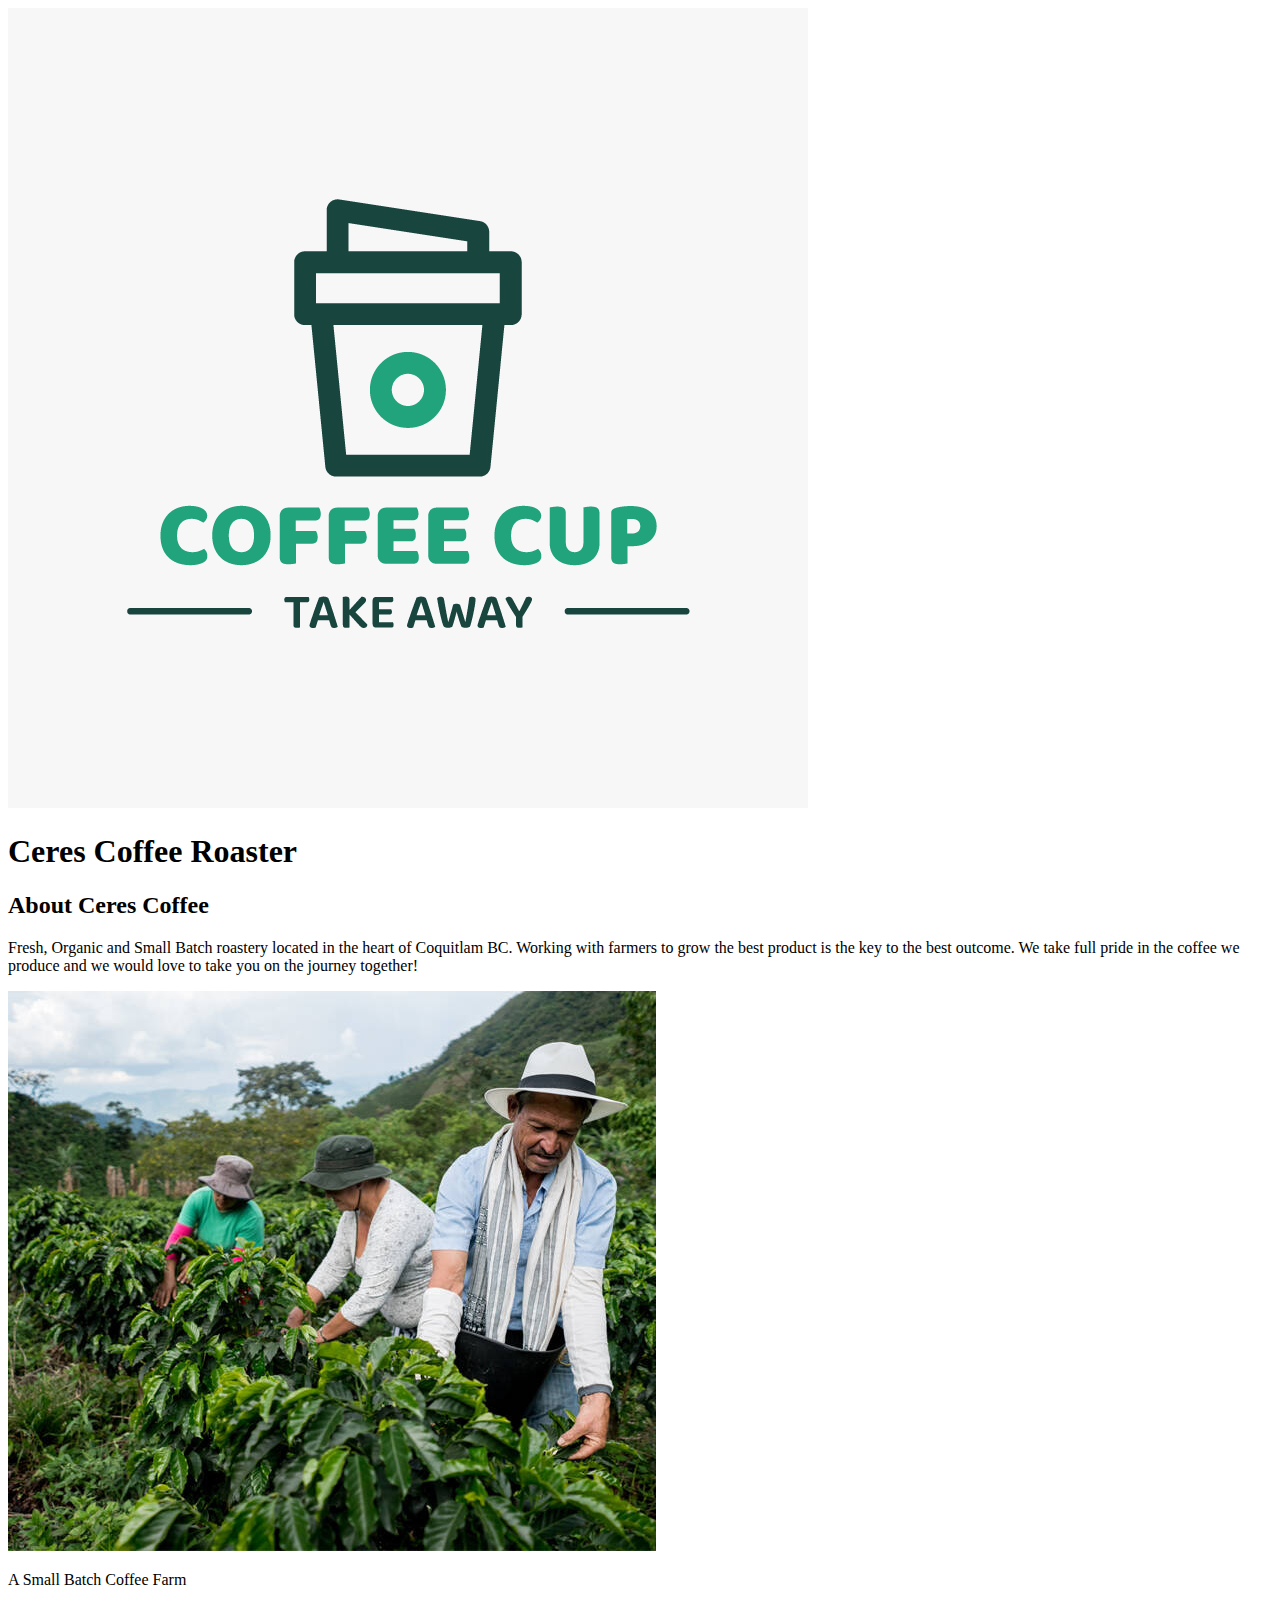
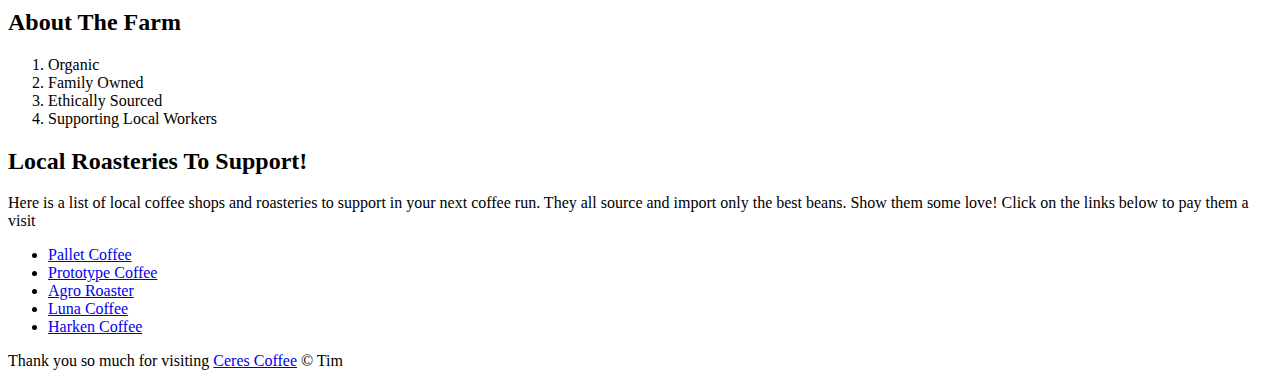
==== index.html @ 8b677af3 "Wrote  basic Html Website" ====
<!DOCTYPE html>
<html>
<head>
	<meta charset="utf-8">
	<meta name="viewport" content="width=device-width, initial-scale=1">
	<title>Ceres Coffee Roaster</title>
	<link rel="icon" href="img/Logo Coffee.png">
</head>
<body>
    <!-- Header Element -->
	<header>
		<img src="img/Logo Coffee.png">
		<h1>Ceres Coffee Roaster</h1>
	</header>

	<!-- Main Element -->
	<main>
		<h2>About Ceres Coffee</h2>
		<p>Fresh, Organic and Small Batch roastery located in the heart of Coquitlam BC. Working with farmers to grow the best product is the key to the best outcome. We take full pride in the coffee we produce and we would love to take you on the journey together!</p>
		<img src="img/coffee-farm.jpeg">
		<p>A Small Batch Coffee Farm</p>

		<!-- About The Farm -->
		<h2>About The Farm</h2>
		<ol>
			<li>Organic</li>
			<li>Family Owned</li>
			<li>Ethically Sourced</li>
			<li>Supporting Local Workers</li>
		</ol>
		
		<!-- Support Local -->
		<h2>Local Roasteries To Support!</h2>
		<p>Here is a list of local coffee shops and roasteries to support in your next coffee run. They all source and import only the best beans. Show them some love! Click on the links below to pay them a visit</p>
		<ul>
			<li><a target="_blank" href="https://palletcoffeeroasters.com/">Pallet Coffee</a></li>
			<li><a target="_blank" href="https://www.prototypecoffee.ca/">Prototype Coffee</a></li>
			<li><a target="_blank" href="https://agroroasters.com/">Agro Roaster</a></li>
			<li><a target="_blank" href="https://enjoylunacoffee.com/">Luna Coffee</a></li>
			<li><a target="_blank" href="https://harkencoffee.com/">Harken Coffee</a></li>
		</ul>
	</main>

	<!-- Footer -->
	<footer>
		<p>Thank you so much for visiting <a target="_blank" href="https://google.ca">Ceres Coffee</a> &copy; Tim</p>
	</footer>

</body>
</html>
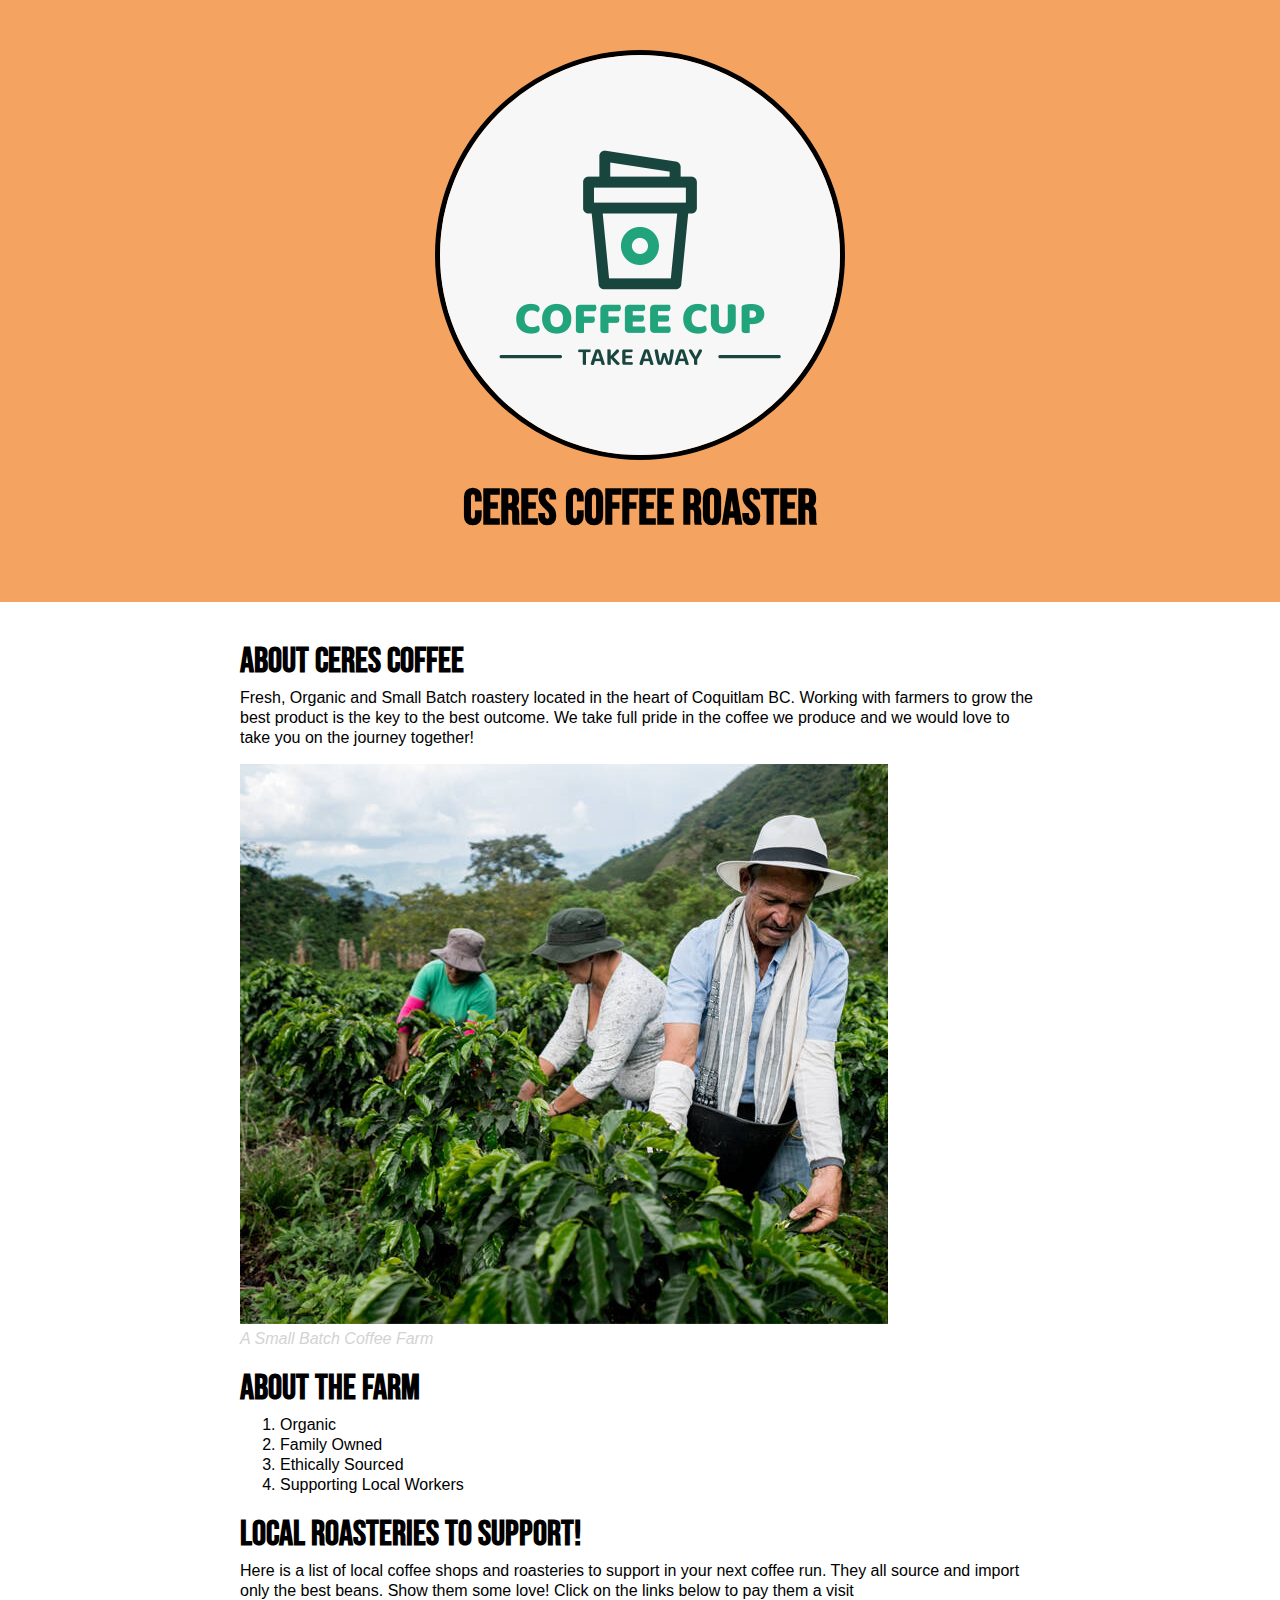
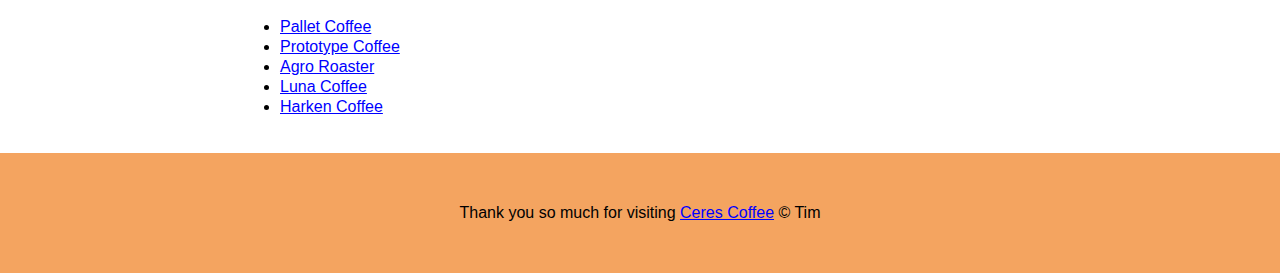
==== commit d6989d9a: "wrote css for the website!" ====
--- a/index.html
+++ b/index.html
@@ -5,6 +5,8 @@
 	<meta name="viewport" content="width=device-width, initial-scale=1">
 	<title>Ceres Coffee Roaster</title>
 	<link rel="icon" href="img/Logo Coffee.png">
+	<link href="https://fonts.googleapis.com/css2?family=Bebas+Neue&display=swap" rel="stylesheet">
+	<link rel="stylesheet" type="text/css" href="css/coffee.css">
 </head>
 <body>
     <!-- Header Element -->
@@ -18,7 +20,7 @@
 		<h2>About Ceres Coffee</h2>
 		<p>Fresh, Organic and Small Batch roastery located in the heart of Coquitlam BC. Working with farmers to grow the best product is the key to the best outcome. We take full pride in the coffee we produce and we would love to take you on the journey together!</p>
 		<img src="img/coffee-farm.jpeg">
-		<p>A Small Batch Coffee Farm</p>
+		<p class="caption">A Small Batch Coffee Farm</p>
 
 		<!-- About The Farm -->
 		<h2>About The Farm</h2>
--- a/css/coffee.css
+++ b/css/coffee.css
@@ -0,0 +1,67 @@
+body{
+	margin: 0;
+	font-family: Helvetica, Arial, sans-serif;
+	font-size: 16px;
+	line-height: 20px;
+}
+
+header{
+	background-color: sandybrown;
+	text-align: center;
+	padding-top: 50px;
+	padding-bottom: 50px;
+}
+
+h1, h2{
+	font-family: 'Bebas Neue', cursive;
+	font-size: 50px;
+}
+
+header h1{
+	color: whites;
+}
+
+header img{
+	border-radius: 250px;
+	width: 400px;
+	border: 5px solid black;
+}
+
+main{
+	max-width: 800px;
+	margin: 0 auto;
+	padding: 20px 20px ;
+}
+
+main img{
+	max-width: 100%;
+}
+
+h2{
+	font-size: 35px;
+	color: black;
+	margin: 30px 0px 10px;
+}
+
+a{
+	color: blue;
+}
+a:hover{
+	color: darkred;
+}
+
+footer{
+	background-color: sandybrown;
+	text-align: center;
+	padding: 50px;
+}
+
+footer p{
+	margin: 0;
+}
+
+p.caption{
+	color: lightgray;
+	font-style: italic;
+	margin-top: 0;
+}